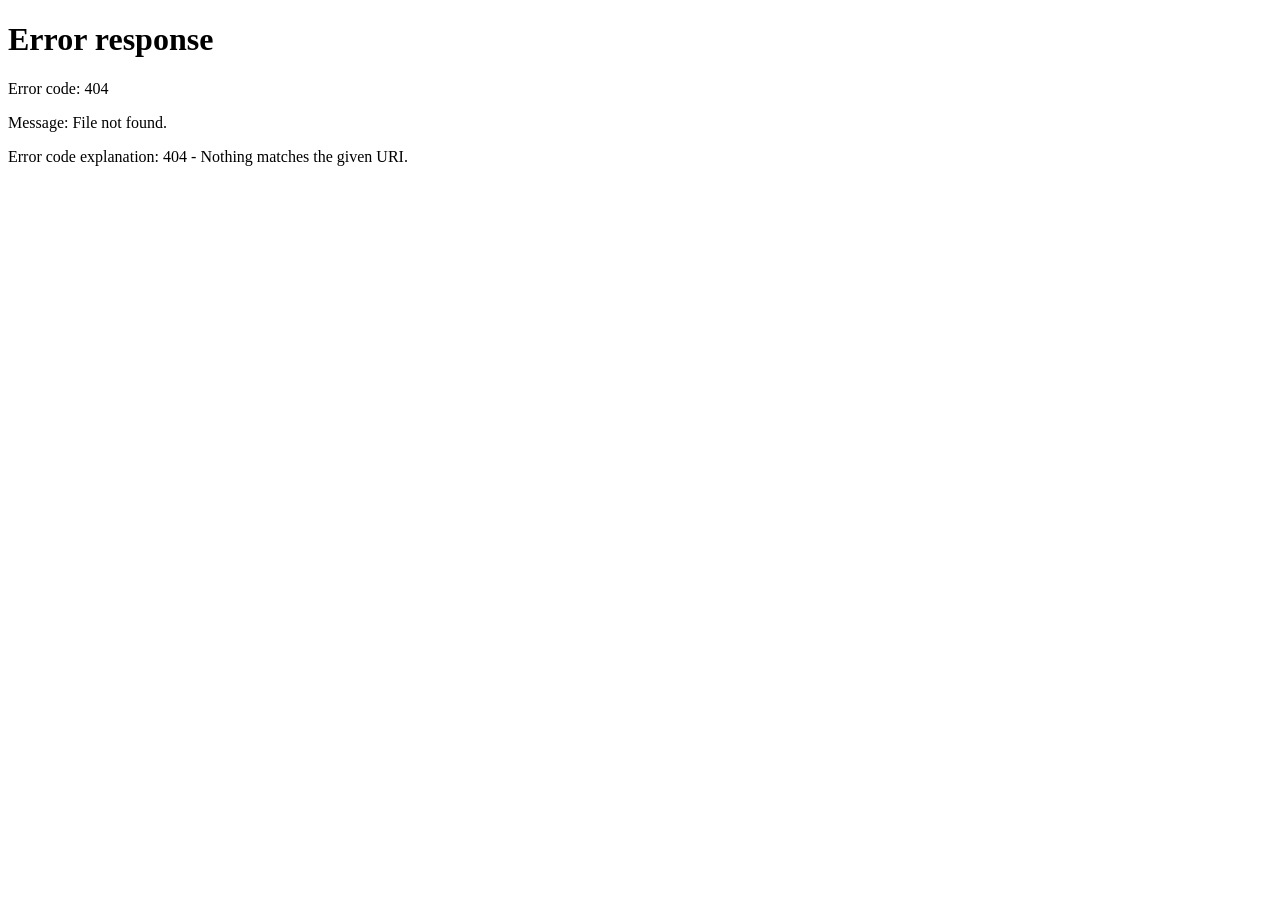
==== templates/admin.html @ 032fe6e6 "Закинул проект" ====
<!DOCTYPE html>
<html lang="en">
<head>
    <meta charset="UTF-8">
    <meta name="viewport" content="width=device-width, initial-scale=1.0">
    <title>LikeGod.net | Admin Dashboard</title>
    <style>
        :root {
            --bg: #0f0f11;
            --card: #16161a;
            --accent: #ef4444;
            --accent-green: #22c55e;
            --text: #ffffff;
            --text-muted: #94a3b8;
        }
        body {
            font-family: 'Segoe UI', system-ui, sans-serif;
            background: var(--bg);
            color: var(--text);
            margin: 0;
            padding: 0;
        }
        header {
            background: var(--card);
            padding: 15px 40px;
            display: flex;
            justify-content: space-between;
            align-items: center;
            border-bottom: 1px solid #2d2d34;
        }
        .logo {
            font-size: 20px;
            font-weight: bold;
            color: var(--accent);
            text-decoration: none;
        }
        .container {
            max-width: 1200px;
            margin: 30px auto;
            padding: 0 20px;
        }
        .grid {
            display: grid;
            grid-template-columns: 1fr 1fr;
            gap: 30px;
        }
        .card {
            background: var(--card);
            border-radius: 10px;
            padding: 25px;
            border: 1px solid #2d2d34;
            margin-bottom: 30px;
        }
        h2 {
            margin-top: 0;
            color: var(--text);
            font-size: 18px;
            border-bottom: 1px solid #2d2d34;
            padding-bottom: 10px;
            margin-bottom: 20px;
        }
        .btn {
            background: var(--accent);
            color: white;
            border: none;
            padding: 10px 18px;
            font-weight: bold;
            border-radius: 6px;
            cursor: pointer;
            transition: 0.2s;
            text-decoration: none;
            display: inline-block;
        }
        .btn-green {
            background: var(--accent-green);
        }
        .btn:hover {
            opacity: 0.9;
        }
        .form-group {
            margin-bottom: 15px;
        }
        .form-group label {
            display: block;
            margin-bottom: 5px;
            font-size: 14px;
            color: var(--text-muted);
        }
        input, select, textarea {
            width: 100%;
            box-sizing: border-box;
            background: #0f0f11;
            border: 1px solid #2d2d34;
            padding: 10px;
            border-radius: 6px;
            color: white;
            font-size: 14px;
        }
        .news-item {
            background: #0f0f11;
            padding: 12px;
            border-radius: 6px;
            margin-bottom: 10px;
            display: flex;
            justify-content: space-between;
            align-items: center;
            border: 1px solid #2d2d34;
        }
    </style>
</head>
<body>

    <header>
        <a href="/main" class="logo">LIKEGOD ADMIN</a>
        <a href="/main" style="color: var(--text); text-decoration: none; font-weight: 500;">← Back to Main</a>
    </header>

    <div class="container">
        <div class="card">
            <h2>User Management & Balance Adjustments</h2>
            <div class="grid">
                <div class="form-group">
                    <label>Target SteamID or Username</label>
                    <input type="text" id="admin-user-id" placeholder="e.g. user_1234 or SteamID">
                </div>
                <div class="form-group">
                    <label>Action Amount ($ / Elo)</label>
                    <input type="number" id="admin-amount" step="0.5" value="10.0">
                </div>
            </div>
            <div style="display: flex; gap: 15px;">
                <button class="btn btn-green" onclick="adjustBalance()">Add Balance</button>
                <button class="btn" onclick="adjustElo()">Set ELO Rating</button>
            </div>
        </div>

        <div class="grid">
            <div class="card">
                <h2>Create News Announcement</h2>
                <div class="form-group">
                    <label>Title</label>
                    <input type="text" id="news-title" required placeholder="New Tournament Starts!">
                </div>
                <div class="form-group">
                    <label>Banner Image URL</label>
                    <input type="text" id="news-image-url" required placeholder="https://example.com/image.jpg">
                </div>
                <div class="form-group">
                    <label>Button Text (Optional - strictly ONE word, max 10 chars)</label>
                    <input type="text" id="news-btn-text" placeholder="e.g. Join" maxlength="10">
                </div>
                <div class="form-group">
                    <label>Button Action Link URL (Optional)</label>
                    <input type="text" id="news-btn-url" placeholder="https://likeagod.net/premium">
                </div>
                <button onclick="submitNews()" class="btn btn-green" style="width: 100%;">Post Announcement</button>
            </div>

            <div>
                <div class="card">
                    <h2>Manage Active Tariffs</h2>
                    <div class="form-group">
                        <label>Duration Option</label>
                        <select id="tariff-duration">
                            <option value="1">1 Month Tier</option>
                            <option value="3">3 Months Tier</option>
                            <option value="12">12 Months Tier</option>
                        </select>
                    </div>
                    <div class="form-group">
                        <label>Price Set ($)</label>
                        <input type="number" id="tariff-price" step="0.01" placeholder="4.99">
                    </div>
                    <div class="form-group">
                        <label>Promo Discount Tag Label (Optional)</label>
                        <input type="text" id="tariff-discount" placeholder="e.g. -20% Off">
                    </div>
                    <button class="btn btn-green" style="width: 100%;" onclick="updateTariff()">Create/Update Tariff Tier</button>
                </div>

                <div class="card">
                    <h2>Platform Commission Settings</h2>
                    <div class="form-group">
                        <label>Commission Rate (%)</label>
                        <input type="number" id="admin-commission" min="0" max="100" step="0.5" placeholder="10.0">
                    </div>
                    <button class="btn btn-green" style="width: 100%;" onclick="updateCommission()">Update Commission</button>
                </div>
            </div>
        </div>

        <div class="card">
            <h2>Active Announcements</h2>
            <div id="admin-news-list">Loading news...</div>
        </div>
    </div>

    <script>
        function checkAdmin() {
            fetch('/user/me')
                .then(res => {
                    if (!res.ok) throw new Error();
                    return res.json();
                })
                .then(user => {
                    if (user.role !== 'admin') {
                        alert("Unauthorized admin access verified!");
                        window.location.href = '/main';
                    }
                })
                .catch(() => {
                    alert("Unauthorized admin access verified!");
                    window.location.href = '/main';
                });
        }
        checkAdmin();

        function adjustBalance() {
            const user_id = document.getElementById('admin-user-id').value;
            const amount = document.getElementById('admin-amount').value;
            fetch('/api/v1/admin/adjust-balance', {
                method: 'POST',
                headers: { 'Content-Type': 'application/json' },
                body: JSON.stringify({ target: user_id, amount: parseFloat(amount) })
            })
            .then(res => {
                if (!res.ok) return res.json().then(err => { throw new Error(err.detail) });
                return res.json();
            })
            .then(data => alert(data.message))
            .catch(err => alert("Error: " + err.message));
        }

        function adjustElo() {
            const user_id = document.getElementById('admin-user-id').value;
            const amount = document.getElementById('admin-amount').value;
            fetch('/api/v1/admin/adjust-elo', {
                method: 'POST',
                headers: { 'Content-Type': 'application/json' },
                body: JSON.stringify({ target: user_id, amount: parseInt(amount) })
            })
            .then(res => {
                if (!res.ok) return res.json().then(err => { throw new Error(err.detail) });
                return res.json();
            })
            .then(data => alert(data.message))
            .catch(err => alert("Error: " + err.message));
        }

        function submitNews() {
            const title = document.getElementById('news-title').value;
            const imageUrl = document.getElementById('news-image-url').value;
            const btnText = document.getElementById('news-btn-text').value;
            const btnUrl = document.getElementById('news-btn-url').value;

            if (!title || !imageUrl) {
                alert("Please fill in Title and Image URL!");
                return;
            }

            if (btnText) {
                if (btnText.trim().split(/\s+/).length > 1) {
                    alert("Button text must be strictly ONE word!");
                    return;
                }
            }

            fetch('/news/create', {
                method: 'POST',
                headers: { 'Content-Type': 'application/json' },
                body: JSON.stringify({
                    title: title,
                    image_path: imageUrl,
                    btn_text: btnText || null,
                    btn_url: btnUrl || null
                })
            })
            .then(res => {
                if (!res.ok) return res.json().then(err => { throw new Error(err.detail) });
                return res.json();
            })
            .then(data => {
                alert("Announcement created successfully!");
                document.getElementById('news-title').value = '';
                document.getElementById('news-image-url').value = '';
                document.getElementById('news-btn-text').value = '';
                document.getElementById('news-btn-url').value = '';
                loadAdminNews();
            })
            .catch(err => alert("Error: " + err.message));
        }

        function updateTariff() {
            const duration = document.getElementById('tariff-duration').value;
            const price = document.getElementById('tariff-price').value;
            const discount = document.getElementById('tariff-discount').value;

            fetch('/api/v1/admin/tariffs', {
                method: 'POST',
                headers: { 'Content-Type': 'application/json' },
                body: JSON.stringify({
                    duration_months: parseInt(duration),
                    price: parseFloat(price),
                    discount_text: discount || null
                })
            })
            .then(res => {
                if (!res.ok) return res.json().then(err => { throw new Error(err.detail) });
                return res.json();
            })
            .then(data => alert("Tariff tier successfully updated inside database!"))
            .catch(err => alert("Error: " + err.message));
        }

        /* Новая функция обновления комиссии */
        function updateCommission() {
            const val = document.getElementById('admin-commission').value;
            if (!val) return;

            fetch('/api/v1/admin/commission', {
                method: 'POST',
                headers: { 'Content-Type': 'application/json' },
                body: JSON.stringify({ commission_percent: parseFloat(val) })
            })
            .then(res => {
                if (!res.ok) return res.json().then(err => { throw new Error(err.detail) });
                return res.json();
            })
            .then(data => alert("Platform commission updated to " + data.commission_percent + "%!"))
            .catch(err => alert("Error: " + err.message));
        }

        function loadAdminNews() {
            fetch('/news')
                .then(res => res.json())
                .then(news => {
                    const cont = document.getElementById('admin-news-list');
                    cont.innerHTML = '';
                    if (news.length === 0) {
                        cont.innerHTML = '<p style="color: var(--text-muted)">No active announcements.</p>';
                        return;
                    }
                    news.forEach(n => {
                        cont.innerHTML += `
                            <div class="news-item">
                                <div><strong>${n.title}</strong> (${n.image_path})</div>
                                <button class="btn" style="padding: 5px 10px; font-size:12px;" onclick="deleteNews(${n.id})">Delete</button>
                            </div>
                        `;
                    });
                });
        }
        loadAdminNews();

        function deleteNews(id) {
            fetch(`/news/${id}`, { method: 'DELETE' })
                .then(res => res.json())
                .then(() => loadAdminNews());
        }
    </script>
</body>
</html>
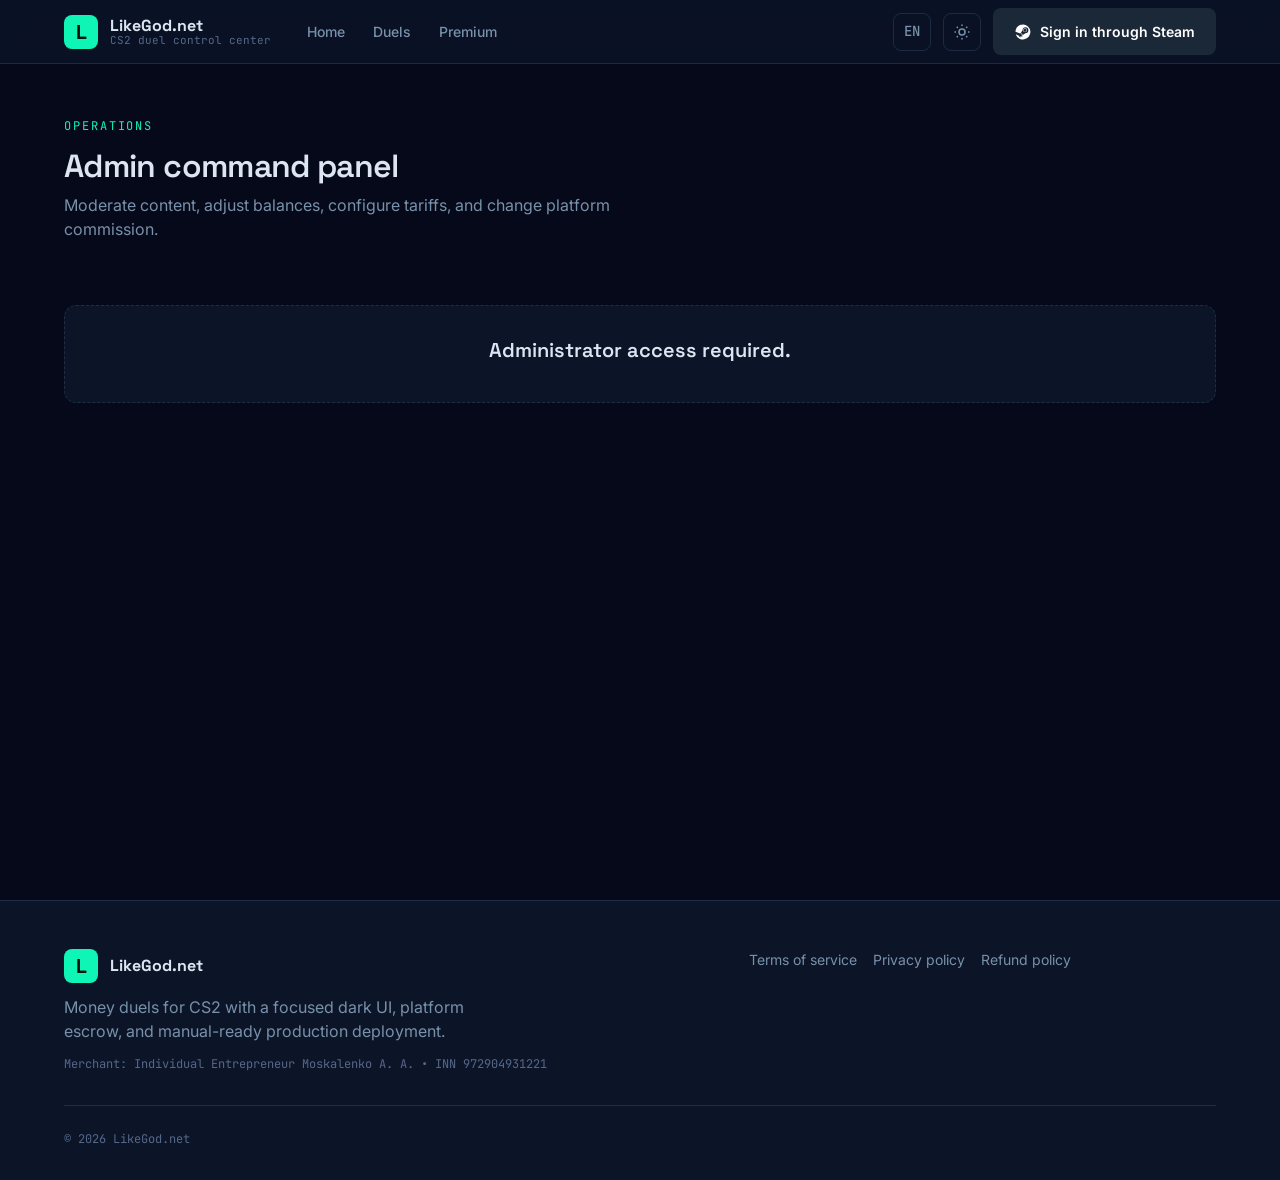
==== commit 1b8c6354: "Rewrite frontend with Void Arena design system Co-authored-by: Copilot <223556219+Copilot@users.nore" ====
--- a/templates/admin.html
+++ b/templates/admin.html
@@ -1,362 +1,137 @@
 <!DOCTYPE html>
 <html lang="en">
 <head>
-    <meta charset="UTF-8">
-    <meta name="viewport" content="width=device-width, initial-scale=1.0">
-    <title>LikeGod.net | Admin Dashboard</title>
-    <style>
-        :root {
-            --bg: #0f0f11;
-            --card: #16161a;
-            --accent: #ef4444;
-            --accent-green: #22c55e;
-            --text: #ffffff;
-            --text-muted: #94a3b8;
-        }
-        body {
-            font-family: 'Segoe UI', system-ui, sans-serif;
-            background: var(--bg);
-            color: var(--text);
-            margin: 0;
-            padding: 0;
-        }
-        header {
-            background: var(--card);
-            padding: 15px 40px;
-            display: flex;
-            justify-content: space-between;
-            align-items: center;
-            border-bottom: 1px solid #2d2d34;
-        }
-        .logo {
-            font-size: 20px;
-            font-weight: bold;
-            color: var(--accent);
-            text-decoration: none;
-        }
-        .container {
-            max-width: 1200px;
-            margin: 30px auto;
-            padding: 0 20px;
-        }
-        .grid {
-            display: grid;
-            grid-template-columns: 1fr 1fr;
-            gap: 30px;
-        }
-        .card {
-            background: var(--card);
-            border-radius: 10px;
-            padding: 25px;
-            border: 1px solid #2d2d34;
-            margin-bottom: 30px;
-        }
-        h2 {
-            margin-top: 0;
-            color: var(--text);
-            font-size: 18px;
-            border-bottom: 1px solid #2d2d34;
-            padding-bottom: 10px;
-            margin-bottom: 20px;
-        }
-        .btn {
-            background: var(--accent);
-            color: white;
-            border: none;
-            padding: 10px 18px;
-            font-weight: bold;
-            border-radius: 6px;
-            cursor: pointer;
-            transition: 0.2s;
-            text-decoration: none;
-            display: inline-block;
-        }
-        .btn-green {
-            background: var(--accent-green);
-        }
-        .btn:hover {
-            opacity: 0.9;
-        }
-        .form-group {
-            margin-bottom: 15px;
-        }
-        .form-group label {
-            display: block;
-            margin-bottom: 5px;
-            font-size: 14px;
-            color: var(--text-muted);
-        }
-        input, select, textarea {
-            width: 100%;
-            box-sizing: border-box;
-            background: #0f0f11;
-            border: 1px solid #2d2d34;
-            padding: 10px;
-            border-radius: 6px;
-            color: white;
-            font-size: 14px;
-        }
-        .news-item {
-            background: #0f0f11;
-            padding: 12px;
-            border-radius: 6px;
-            margin-bottom: 10px;
-            display: flex;
-            justify-content: space-between;
-            align-items: center;
-            border: 1px solid #2d2d34;
-        }
-    </style>
+  <meta charset="UTF-8">
+  <meta name="viewport" content="width=device-width, initial-scale=1.0">
+  <title data-i18n="admin.meta.title">LikeGod.net | Admin</title>
+  <link rel="preconnect" href="https://fonts.googleapis.com">
+  <link rel="preconnect" href="https://fonts.gstatic.com" crossorigin>
+  <link href="https://fonts.googleapis.com/css2?family=Space+Grotesk:wght@400;500;600;700&family=Inter:wght@400;500;600&family=JetBrains+Mono:wght@400;500&display=swap" rel="stylesheet">
+  <link rel="stylesheet" href="/static/css/style.css">
 </head>
-<body>
+<body data-page="admin">
+  <canvas id="fx-canvas" aria-hidden="true"></canvas>
+  <div id="header-root"></div>
 
-    <header>
-        <a href="/main" class="logo">LIKEGOD ADMIN</a>
-        <a href="/main" style="color: var(--text); text-decoration: none; font-weight: 500;">← Back to Main</a>
-    </header>
+  <main class="page-shell" id="page-content">
+    <section class="section-sm">
+      <div class="container stack">
+        <div class="section-head">
+          <span class="eyebrow" data-i18n="admin.hero.eyebrow">Operations</span>
+          <h1 data-i18n="admin.hero.title">Admin command panel</h1>
+          <p data-i18n="admin.hero.subtitle">Moderate content, adjust balances, configure tariffs.</p>
+        </div>
 
-    <div class="container">
-        <div class="card">
-            <h2>User Management & Balance Adjustments</h2>
-            <div class="grid">
+        <div id="admin-guard" class="hidden"></div>
+
+        <div id="admin-content" class="grid-2">
+          <!-- User adjustments -->
+          <div class="card-lg">
+            <span class="eyebrow" data-i18n="admin.users.title">User adjustments</span>
+            <p style="margin-bottom:16px" data-i18n="admin.users.subtitle">Target a username or SteamID.</p>
+            <div class="stack-sm">
+              <div class="form-group">
+                <label class="form-label" data-i18n="admin.users.target">Target player</label>
+                <input class="form-input" id="adm-target" data-i18n-placeholder="admin.users.targetPlaceholder">
+              </div>
+              <div class="form-group">
+                <label class="form-label" data-i18n="admin.users.amount">Amount</label>
+                <input class="form-input" id="adm-amount" type="number" step="0.01" placeholder="0">
+              </div>
+              <div class="form-actions">
+                <button class="btn" id="adm-balance" data-i18n="admin.users.addBalance">Add balance</button>
+                <button class="btn-secondary" id="adm-elo" data-i18n="admin.users.setElo">Set ELO</button>
+              </div>
+            </div>
+          </div>
+
+          <!-- Announcement composer -->
+          <div class="card-lg">
+            <span class="eyebrow" data-i18n="admin.news.title">Announcement composer</span>
+            <p style="margin-bottom:16px" data-i18n="admin.news.subtitle">Create platform news cards.</p>
+            <div class="stack-sm">
+              <div class="form-group">
+                <label class="form-label" data-i18n="admin.news.form.title">Title</label>
+                <input class="form-input" id="adm-news-title">
+              </div>
+              <div class="form-group">
+                <label class="form-label" data-i18n="admin.news.form.image">Banner image URL</label>
+                <input class="form-input" id="adm-news-image">
+              </div>
+              <div class="form-row">
                 <div class="form-group">
-                    <label>Target SteamID or Username</label>
-                    <input type="text" id="admin-user-id" placeholder="e.g. user_1234 or SteamID">
+                  <label class="form-label" data-i18n="admin.news.form.buttonText">Button text</label>
+                  <input class="form-input" id="adm-news-btntext">
                 </div>
                 <div class="form-group">
-                    <label>Action Amount ($ / Elo)</label>
-                    <input type="number" id="admin-amount" step="0.5" value="10.0">
+                  <label class="form-label" data-i18n="admin.news.form.buttonUrl">Button URL</label>
+                  <input class="form-input" id="adm-news-btnurl">
                 </div>
+              </div>
+              <div class="form-actions">
+                <button class="btn" id="adm-news-submit" data-i18n="admin.news.form.submit">Publish announcement</button>
+              </div>
             </div>
-            <div style="display: flex; gap: 15px;">
-                <button class="btn btn-green" onclick="adjustBalance()">Add Balance</button>
-                <button class="btn" onclick="adjustElo()">Set ELO Rating</button>
-            </div>
-        </div>
+            <h3 style="margin:24px 0 12px" data-i18n="admin.news.listTitle">Active announcements</h3>
+            <div class="stack-sm" id="adm-news-list"></div>
+          </div>
 
-        <div class="grid">
-            <div class="card">
-                <h2>Create News Announcement</h2>
+          <!-- Premium tariffs -->
+          <div class="card-lg">
+            <span class="eyebrow" data-i18n="admin.tariffs.title">Premium tariffs</span>
+            <p style="margin-bottom:16px" data-i18n="admin.tariffs.subtitle">Maintain the premium storefront.</p>
+            <div class="stack-sm">
+              <div class="form-row">
                 <div class="form-group">
-                    <label>Title</label>
-                    <input type="text" id="news-title" required placeholder="New Tournament Starts!">
+                  <label class="form-label" data-i18n="admin.tariffs.duration">Duration (months)</label>
+                  <input class="form-input" id="adm-tariff-duration" type="number" min="1" placeholder="1">
                 </div>
                 <div class="form-group">
-                    <label>Banner Image URL</label>
-                    <input type="text" id="news-image-url" required placeholder="https://example.com/image.jpg">
+                  <label class="form-label" data-i18n="admin.tariffs.price">Price</label>
+                  <input class="form-input" id="adm-tariff-price" type="number" step="0.01" placeholder="0">
                 </div>
-                <div class="form-group">
-                    <label>Button Text (Optional - strictly ONE word, max 10 chars)</label>
-                    <input type="text" id="news-btn-text" placeholder="e.g. Join" maxlength="10">
-                </div>
-                <div class="form-group">
-                    <label>Button Action Link URL (Optional)</label>
-                    <input type="text" id="news-btn-url" placeholder="https://likeagod.net/premium">
-                </div>
-                <button onclick="submitNews()" class="btn btn-green" style="width: 100%;">Post Announcement</button>
+              </div>
+              <div class="form-group">
+                <label class="form-label" data-i18n="admin.tariffs.discount">Discount label</label>
+                <input class="form-input" id="adm-tariff-discount">
+              </div>
+              <div class="form-actions">
+                <button class="btn" id="adm-tariff-submit" data-i18n="admin.tariffs.submit">Save tariff</button>
+              </div>
             </div>
+          </div>
 
-            <div>
-                <div class="card">
-                    <h2>Manage Active Tariffs</h2>
-                    <div class="form-group">
-                        <label>Duration Option</label>
-                        <select id="tariff-duration">
-                            <option value="1">1 Month Tier</option>
-                            <option value="3">3 Months Tier</option>
-                            <option value="12">12 Months Tier</option>
-                        </select>
-                    </div>
-                    <div class="form-group">
-                        <label>Price Set ($)</label>
-                        <input type="number" id="tariff-price" step="0.01" placeholder="4.99">
-                    </div>
-                    <div class="form-group">
-                        <label>Promo Discount Tag Label (Optional)</label>
-                        <input type="text" id="tariff-discount" placeholder="e.g. -20% Off">
-                    </div>
-                    <button class="btn btn-green" style="width: 100%;" onclick="updateTariff()">Create/Update Tariff Tier</button>
-                </div>
+          <!-- Commission -->
+          <div class="card-lg">
+            <span class="eyebrow" data-i18n="admin.commission.title">Platform commission</span>
+            <p style="margin-bottom:16px" data-i18n="admin.commission.subtitle">Used for duel settlement.</p>
+            <div class="stack-sm">
+              <div class="form-group">
+                <label class="form-label" data-i18n="admin.commission.label">Commission percent</label>
+                <input class="form-input" id="adm-commission" type="number" min="0" max="100" step="0.1" placeholder="10">
+              </div>
+              <div class="form-actions">
+                <button class="btn" id="adm-commission-submit" data-i18n="admin.commission.submit">Save commission</button>
+              </div>
+            </div>
+          </div>
+        </div>
+      </div>
+    </section>
+  </main>
 
-                <div class="card">
-                    <h2>Platform Commission Settings</h2>
-                    <div class="form-group">
-                        <label>Commission Rate (%)</label>
-                        <input type="number" id="admin-commission" min="0" max="100" step="0.5" placeholder="10.0">
-                    </div>
-                    <button class="btn btn-green" style="width: 100%;" onclick="updateCommission()">Update Commission</button>
-                </div>
-            </div>
-        </div>
+  <div id="footer-root"></div>
+  <div id="toast-container" class="toast-container" aria-live="polite"></div>
+  <div id="modal-backdrop" class="modal-backdrop hidden" role="dialog" aria-modal="true">
+    <div id="modal-content" class="modal"></div>
+  </div>
 
-        <div class="card">
-            <h2>Active Announcements</h2>
-            <div id="admin-news-list">Loading news...</div>
-        </div>
-    </div>
-
-    <script>
-        function checkAdmin() {
-            fetch('/user/me')
-                .then(res => {
-                    if (!res.ok) throw new Error();
-                    return res.json();
-                })
-                .then(user => {
-                    if (user.role !== 'admin') {
-                        alert("Unauthorized admin access verified!");
-                        window.location.href = '/main';
-                    }
-                })
-                .catch(() => {
-                    alert("Unauthorized admin access verified!");
-                    window.location.href = '/main';
-                });
-        }
-        checkAdmin();
-
-        function adjustBalance() {
-            const user_id = document.getElementById('admin-user-id').value;
-            const amount = document.getElementById('admin-amount').value;
-            fetch('/api/v1/admin/adjust-balance', {
-                method: 'POST',
-                headers: { 'Content-Type': 'application/json' },
-                body: JSON.stringify({ target: user_id, amount: parseFloat(amount) })
-            })
-            .then(res => {
-                if (!res.ok) return res.json().then(err => { throw new Error(err.detail) });
-                return res.json();
-            })
-            .then(data => alert(data.message))
-            .catch(err => alert("Error: " + err.message));
-        }
-
-        function adjustElo() {
-            const user_id = document.getElementById('admin-user-id').value;
-            const amount = document.getElementById('admin-amount').value;
-            fetch('/api/v1/admin/adjust-elo', {
-                method: 'POST',
-                headers: { 'Content-Type': 'application/json' },
-                body: JSON.stringify({ target: user_id, amount: parseInt(amount) })
-            })
-            .then(res => {
-                if (!res.ok) return res.json().then(err => { throw new Error(err.detail) });
-                return res.json();
-            })
-            .then(data => alert(data.message))
-            .catch(err => alert("Error: " + err.message));
-        }
-
-        function submitNews() {
-            const title = document.getElementById('news-title').value;
-            const imageUrl = document.getElementById('news-image-url').value;
-            const btnText = document.getElementById('news-btn-text').value;
-            const btnUrl = document.getElementById('news-btn-url').value;
-
-            if (!title || !imageUrl) {
-                alert("Please fill in Title and Image URL!");
-                return;
-            }
-
-            if (btnText) {
-                if (btnText.trim().split(/\s+/).length > 1) {
-                    alert("Button text must be strictly ONE word!");
-                    return;
-                }
-            }
-
-            fetch('/news/create', {
-                method: 'POST',
-                headers: { 'Content-Type': 'application/json' },
-                body: JSON.stringify({
-                    title: title,
-                    image_path: imageUrl,
-                    btn_text: btnText || null,
-                    btn_url: btnUrl || null
-                })
-            })
-            .then(res => {
-                if (!res.ok) return res.json().then(err => { throw new Error(err.detail) });
-                return res.json();
-            })
-            .then(data => {
-                alert("Announcement created successfully!");
-                document.getElementById('news-title').value = '';
-                document.getElementById('news-image-url').value = '';
-                document.getElementById('news-btn-text').value = '';
-                document.getElementById('news-btn-url').value = '';
-                loadAdminNews();
-            })
-            .catch(err => alert("Error: " + err.message));
-        }
-
-        function updateTariff() {
-            const duration = document.getElementById('tariff-duration').value;
-            const price = document.getElementById('tariff-price').value;
-            const discount = document.getElementById('tariff-discount').value;
-
-            fetch('/api/v1/admin/tariffs', {
-                method: 'POST',
-                headers: { 'Content-Type': 'application/json' },
-                body: JSON.stringify({
-                    duration_months: parseInt(duration),
-                    price: parseFloat(price),
-                    discount_text: discount || null
-                })
-            })
-            .then(res => {
-                if (!res.ok) return res.json().then(err => { throw new Error(err.detail) });
-                return res.json();
-            })
-            .then(data => alert("Tariff tier successfully updated inside database!"))
-            .catch(err => alert("Error: " + err.message));
-        }
-
-        /* Новая функция обновления комиссии */
-        function updateCommission() {
-            const val = document.getElementById('admin-commission').value;
-            if (!val) return;
-
-            fetch('/api/v1/admin/commission', {
-                method: 'POST',
-                headers: { 'Content-Type': 'application/json' },
-                body: JSON.stringify({ commission_percent: parseFloat(val) })
-            })
-            .then(res => {
-                if (!res.ok) return res.json().then(err => { throw new Error(err.detail) });
-                return res.json();
-            })
-            .then(data => alert("Platform commission updated to " + data.commission_percent + "%!"))
-            .catch(err => alert("Error: " + err.message));
-        }
-
-        function loadAdminNews() {
-            fetch('/news')
-                .then(res => res.json())
-                .then(news => {
-                    const cont = document.getElementById('admin-news-list');
-                    cont.innerHTML = '';
-                    if (news.length === 0) {
-                        cont.innerHTML = '<p style="color: var(--text-muted)">No active announcements.</p>';
-                        return;
-                    }
-                    news.forEach(n => {
-                        cont.innerHTML += `
-                            <div class="news-item">
-                                <div><strong>${n.title}</strong> (${n.image_path})</div>
-                                <button class="btn" style="padding: 5px 10px; font-size:12px;" onclick="deleteNews(${n.id})">Delete</button>
-                            </div>
-                        `;
-                    });
-                });
-        }
-        loadAdminNews();
-
-        function deleteNews(id) {
-            fetch(`/news/${id}`, { method: 'DELETE' })
-                .then(res => res.json())
-                .then(() => loadAdminNews());
-        }
-    </script>
+  <script src="/static/js/i18n.js"></script>
+  <script src="/static/js/theme.js"></script>
+  <script src="/static/js/effects.js"></script>
+  <script src="/static/js/payments.js"></script>
+  <script src="/static/js/slider.js"></script>
+  <script src="/static/js/app.js"></script>
+  <script>App.start('admin');</script>
 </body>
-</html>+</html>
--- a/static/css/style.css
+++ b/static/css/style.css
@@ -0,0 +1,1034 @@
+/* ============================================================================
+   VOID ARENA — LikeGod.net design system
+   ----------------------------------------------------------------------------
+   COLOR PHILOSOPHY
+   60%  Deep navy base   #06091a / #0c1428 / #121d38
+        Chosen over flat #000 / generic #111 because the blue-ink undertone
+        creates depth and reads as a "digital arena", not just a dark website.
+   30%  Cool slate text  #dde6f0 / #7891aa / #3d5272
+        Blue-shifted grays harmonize with the navy base and feel technical
+        rather than warm-generic.
+   10%  Accent colors, used SPARINGLY (text, 1px borders, button fills only):
+        --accent #0ef5b5  Electric teal-mint for interactive CTAs / focus /
+                          active states. Most platforms lean orange/purple;
+                          teal reads as "tech + money + trust" and echoes CS2's
+                          own cyan UI tones — instantly distinctive.
+        --gold   #d4922a  Warm amber for ALL monetary values / prize pools /
+                          premium status. Users learn: gold == real money.
+        No neon glow, no blur. Depth comes from neutral rgba shadows only.
+
+   TYPOGRAPHY
+        Space Grotesk — headings (geometric, technical, premium)
+        Inter         — body (UI readability gold standard)
+        JetBrains Mono— numbers / stats / IDs ("real data" feel)
+        Scale 12/14/16/20/24/32/48. Line-height 1.5 body, 1.2 headings.
+        Letter-spacing -0.02em for headings >= 24px.
+   ============================================================================ */
+
+@import url('https://fonts.googleapis.com/css2?family=Space+Grotesk:wght@400;500;600;700&family=Inter:wght@400;500;600&family=JetBrains+Mono:wght@400;500&display=swap');
+
+/* ---------- Reset ---------- */
+*,
+*::before,
+*::after {
+  box-sizing: border-box;
+  margin: 0;
+  padding: 0;
+}
+
+html {
+  -webkit-text-size-adjust: 100%;
+  scroll-behavior: smooth;
+}
+
+img,
+svg {
+  display: block;
+  max-width: 100%;
+}
+
+button,
+input,
+select,
+textarea {
+  font: inherit;
+  color: inherit;
+}
+
+a {
+  color: inherit;
+  text-decoration: none;
+}
+
+ul {
+  list-style: none;
+}
+
+/* ---------- Custom properties ---------- */
+:root {
+  /* base */
+  --bg: #06091a;
+  --surface: #0c1428;
+  --surface-2: #121d38;
+  --surface-3: #17224180;
+
+  /* text */
+  --text: #dde6f0;
+  --text-dim: #7891aa;
+  --text-faint: #55688a;
+  --border: rgba(61, 82, 114, 0.4);
+  --border-strong: rgba(61, 82, 114, 0.75);
+
+  /* accents */
+  --accent: #0ef5b5;
+  --accent-ink: #04120d;
+  --accent-soft: rgba(14, 245, 181, 0.12);
+  --gold: #d4922a;
+  --gold-soft: rgba(212, 146, 42, 0.12);
+  --danger: #f2557a;
+  --danger-soft: rgba(242, 85, 122, 0.12);
+
+  /* status */
+  --st-waiting: #7891aa;
+  --st-ready: #0ef5b5;
+  --st-playing: #4fa3ff;
+  --st-processing: #d4922a;
+  --st-disputed: #f2557a;
+  --st-completed: #6ad39a;
+
+  /* typography */
+  --font-head: 'Space Grotesk', system-ui, sans-serif;
+  --font-body: 'Inter', system-ui, sans-serif;
+  --font-mono: 'JetBrains Mono', ui-monospace, monospace;
+
+  --fs-xs: 12px;
+  --fs-sm: 14px;
+  --fs-md: 16px;
+  --fs-lg: 20px;
+  --fs-xl: 24px;
+  --fs-2xl: 32px;
+  --fs-3xl: 48px;
+
+  /* spacing (8px grid) */
+  --sp-1: 4px;
+  --sp-2: 8px;
+  --sp-3: 12px;
+  --sp-4: 16px;
+  --sp-5: 20px;
+  --sp-6: 24px;
+  --sp-8: 32px;
+  --sp-12: 48px;
+  --sp-16: 64px;
+
+  /* radius */
+  --r-xs: 4px;
+  --r-sm: 8px;
+  --r-md: 12px;
+  --r-pill: 20px;
+
+  /* elevation (neutral only) */
+  --shadow-1: 0 1px 2px rgba(2, 5, 15, 0.5);
+  --shadow-2: 0 8px 24px rgba(2, 5, 15, 0.45);
+  --shadow-3: 0 20px 60px rgba(2, 5, 15, 0.55);
+
+  /* motion */
+  --t-fast: 0.15s ease;
+  --t-modal: 0.2s ease-in-out;
+
+  --header-h: 64px;
+  --maxw: 1200px;
+}
+
+/* ---------- Light theme ---------- */
+[data-theme='light'] {
+  --bg: #eef2f8;
+  --surface: #ffffff;
+  --surface-2: #f4f7fc;
+  --surface-3: #e6ecf5;
+  --text: #101a2e;
+  --text-dim: #4a5d78;
+  --text-faint: #7488a3;
+  --border: rgba(120, 145, 170, 0.32);
+  --border-strong: rgba(90, 115, 145, 0.55);
+  --accent: #049e77;
+  --accent-ink: #ffffff;
+  --accent-soft: rgba(4, 158, 119, 0.12);
+  --gold: #b5771a;
+  --gold-soft: rgba(181, 119, 26, 0.12);
+  --shadow-1: 0 1px 2px rgba(40, 60, 90, 0.12);
+  --shadow-2: 0 8px 24px rgba(40, 60, 90, 0.12);
+  --shadow-3: 0 20px 60px rgba(40, 60, 90, 0.16);
+}
+
+/* ---------- Base ---------- */
+body {
+  font-family: var(--font-body);
+  font-size: var(--fs-md);
+  line-height: 1.5;
+  color: var(--text);
+  background: var(--bg);
+  min-height: 100vh;
+  -webkit-font-smoothing: antialiased;
+  overflow-x: hidden;
+}
+
+h1, h2, h3, h4, h5 {
+  font-family: var(--font-head);
+  font-weight: 600;
+  line-height: 1.2;
+  color: var(--text);
+}
+
+h1 { font-size: var(--fs-2xl); letter-spacing: -0.02em; }
+h2 { font-size: var(--fs-xl); letter-spacing: -0.02em; }
+h3 { font-size: var(--fs-lg); }
+
+p { color: var(--text-dim); }
+
+::selection {
+  background: var(--accent-soft);
+  color: var(--text);
+}
+
+:focus-visible {
+  outline: 2px solid var(--accent);
+  outline-offset: 2px;
+  border-radius: var(--r-xs);
+}
+
+.mono { font-family: var(--font-mono); }
+.gold { color: var(--gold); }
+.accent { color: var(--accent); }
+.hidden { display: none !important; }
+
+/* fx canvas */
+#fx-canvas {
+  position: fixed;
+  inset: 0;
+  width: 100%;
+  height: 100%;
+  z-index: 0;
+  pointer-events: none;
+}
+
+/* ---------- Layout ---------- */
+.container {
+  width: 100%;
+  max-width: var(--maxw);
+  margin: 0 auto;
+  padding: 0 var(--sp-6);
+}
+
+.page-shell {
+  position: relative;
+  z-index: 1;
+  min-height: calc(100vh - var(--header-h));
+  padding-top: var(--header-h);
+}
+
+.section {
+  padding: var(--sp-16) 0;
+}
+
+.section-sm { padding: var(--sp-12) 0; }
+
+.eyebrow {
+  display: inline-block;
+  font-family: var(--font-mono);
+  font-size: var(--fs-xs);
+  letter-spacing: 0.16em;
+  text-transform: uppercase;
+  color: var(--accent);
+  margin-bottom: var(--sp-3);
+}
+
+.section-head {
+  margin-bottom: var(--sp-8);
+}
+
+.section-head p {
+  margin-top: var(--sp-2);
+  max-width: 620px;
+}
+
+/* ---------- Header ---------- */
+.site-header {
+  position: fixed;
+  top: 0;
+  left: 0;
+  right: 0;
+  height: var(--header-h);
+  z-index: 100;
+  display: flex;
+  align-items: center;
+  background: color-mix(in srgb, var(--surface) 82%, transparent);
+  backdrop-filter: blur(14px);
+  -webkit-backdrop-filter: blur(14px);
+  border-bottom: 1px solid var(--border);
+}
+
+.header-inner {
+  width: 100%;
+  max-width: var(--maxw);
+  margin: 0 auto;
+  padding: 0 var(--sp-6);
+  display: flex;
+  align-items: center;
+  gap: var(--sp-6);
+}
+
+.brand {
+  display: flex;
+  align-items: center;
+  gap: var(--sp-3);
+  flex-shrink: 0;
+}
+
+.brand-mark {
+  width: 34px;
+  height: 34px;
+  border-radius: var(--r-sm);
+  background: var(--accent);
+  color: var(--accent-ink);
+  display: grid;
+  place-items: center;
+  font-family: var(--font-head);
+  font-weight: 700;
+  font-size: var(--fs-lg);
+}
+
+.brand-text { display: flex; flex-direction: column; line-height: 1.1; }
+.brand-name { font-family: var(--font-head); font-weight: 700; font-size: var(--fs-md); color: var(--text); }
+.brand-sub { font-size: 11px; color: var(--text-faint); font-family: var(--font-mono); }
+
+.main-nav {
+  display: flex;
+  align-items: center;
+  gap: var(--sp-1);
+  margin-right: auto;
+}
+
+.nav-link {
+  padding: var(--sp-2) var(--sp-3);
+  border-radius: var(--r-sm);
+  font-size: var(--fs-sm);
+  font-weight: 500;
+  color: var(--text-dim);
+  transition: color var(--t-fast), background var(--t-fast);
+}
+
+.nav-link:hover { color: var(--text); background: var(--surface-2); }
+.nav-link.active { color: var(--accent); background: var(--accent-soft); }
+
+.header-actions {
+  display: flex;
+  align-items: center;
+  gap: var(--sp-3);
+  flex-shrink: 0;
+}
+
+.balance-chip {
+  display: inline-flex;
+  align-items: center;
+  gap: var(--sp-2);
+  padding: var(--sp-2) var(--sp-3);
+  border: 1px solid var(--border);
+  border-radius: var(--r-pill);
+  font-family: var(--font-mono);
+  font-size: var(--fs-sm);
+  color: var(--gold);
+}
+.balance-chip span { color: var(--text-faint); font-size: 11px; text-transform: uppercase; letter-spacing: 0.08em; }
+
+.icon-btn {
+  width: 38px;
+  height: 38px;
+  display: grid;
+  place-items: center;
+  border: 1px solid var(--border);
+  border-radius: var(--r-sm);
+  background: transparent;
+  color: var(--text-dim);
+  cursor: pointer;
+  transition: border-color var(--t-fast), color var(--t-fast);
+}
+.icon-btn:hover { border-color: var(--border-strong); color: var(--text); }
+.icon-btn svg { width: 18px; height: 18px; }
+
+/* language switcher */
+.lang-switch { position: relative; }
+.lang-code { font-family: var(--font-mono); font-weight: 500; font-size: var(--fs-sm); }
+.lang-menu {
+  position: absolute;
+  top: calc(100% + 8px);
+  right: 0;
+  min-width: 150px;
+  background: var(--surface-2);
+  border: 1px solid var(--border);
+  border-radius: var(--r-sm);
+  box-shadow: var(--shadow-2);
+  padding: var(--sp-1);
+  z-index: 120;
+}
+.lang-menu button {
+  width: 100%;
+  display: flex;
+  align-items: center;
+  gap: var(--sp-2);
+  padding: var(--sp-2) var(--sp-3);
+  background: transparent;
+  border: none;
+  border-radius: var(--r-xs);
+  color: var(--text-dim);
+  font-size: var(--fs-sm);
+  cursor: pointer;
+  text-align: left;
+}
+.lang-menu button:hover { background: var(--surface-3); color: var(--text); }
+.lang-menu button.active { color: var(--accent); }
+.lang-menu .lang-code { min-width: 26px; color: inherit; }
+
+.avatar-link { display: inline-flex; }
+.avatar {
+  width: 38px;
+  height: 38px;
+  border-radius: 50%;
+  border: 1px solid var(--border);
+  object-fit: cover;
+  background: var(--surface-2);
+}
+.avatar-fallback {
+  display: grid;
+  place-items: center;
+  font-family: var(--font-head);
+  font-weight: 600;
+  color: var(--accent);
+  background: var(--accent-soft);
+}
+
+.hamburger { display: none; }
+
+/* ---------- Buttons ---------- */
+.btn,
+.btn-secondary,
+.btn-danger {
+  display: inline-flex;
+  align-items: center;
+  justify-content: center;
+  gap: var(--sp-2);
+  padding: var(--sp-3) var(--sp-5);
+  border-radius: var(--r-sm);
+  font-family: var(--font-body);
+  font-size: var(--fs-sm);
+  font-weight: 600;
+  cursor: pointer;
+  border: 1px solid transparent;
+  transition: background var(--t-fast), border-color var(--t-fast), color var(--t-fast), opacity var(--t-fast);
+  white-space: nowrap;
+}
+
+.btn {
+  background: var(--accent);
+  color: var(--accent-ink);
+}
+.btn:hover { background: color-mix(in srgb, var(--accent) 84%, #fff); }
+
+.btn-secondary {
+  background: transparent;
+  border-color: var(--border-strong);
+  color: var(--text);
+}
+.btn-secondary:hover { border-color: var(--accent); color: var(--accent); }
+
+.btn-danger {
+  background: transparent;
+  border-color: var(--danger);
+  color: var(--danger);
+}
+.btn-danger:hover { background: var(--danger-soft); }
+
+.btn-sm { padding: var(--sp-2) var(--sp-3); font-size: var(--fs-xs); }
+.btn-block { width: 100%; }
+
+.btn:disabled,
+.btn-secondary:disabled,
+.btn-danger:disabled {
+  opacity: 0.45;
+  cursor: not-allowed;
+}
+
+.btn-steam { background: #1b2838; color: #fff; }
+.btn-steam:hover { background: #223349; }
+.btn-steam svg { width: 18px; height: 18px; }
+
+/* ---------- Badges / pills ---------- */
+.badge {
+  display: inline-flex;
+  align-items: center;
+  gap: 6px;
+  padding: 4px 10px;
+  border-radius: var(--r-pill);
+  font-family: var(--font-mono);
+  font-size: 11px;
+  letter-spacing: 0.06em;
+  text-transform: uppercase;
+  border: 1px solid var(--border);
+  color: var(--text-dim);
+}
+.badge::before {
+  content: '';
+  width: 6px;
+  height: 6px;
+  border-radius: 50%;
+  background: currentColor;
+}
+.badge-waiting { color: var(--st-waiting); }
+.badge-ready { color: var(--st-ready); border-color: color-mix(in srgb, var(--st-ready) 40%, transparent); }
+.badge-playing { color: var(--st-playing); border-color: color-mix(in srgb, var(--st-playing) 40%, transparent); }
+.badge-processing { color: var(--st-processing); border-color: color-mix(in srgb, var(--st-processing) 40%, transparent); }
+.badge-disputed { color: var(--st-disputed); border-color: color-mix(in srgb, var(--st-disputed) 40%, transparent); }
+.badge-completed { color: var(--st-completed); border-color: color-mix(in srgb, var(--st-completed) 40%, transparent); }
+.badge-premium { color: var(--gold); border-color: color-mix(in srgb, var(--gold) 45%, transparent); background: var(--gold-soft); }
+.badge-gold { color: var(--gold); border-color: color-mix(in srgb, var(--gold) 45%, transparent); }
+.badge-gold::before { display: none; }
+
+/* ---------- Cards ---------- */
+.card {
+  background: var(--surface);
+  border: 1px solid var(--border);
+  border-radius: var(--r-sm);
+  padding: var(--sp-6);
+  transition: border-color var(--t-fast);
+}
+.card:hover { border-color: var(--border-strong); }
+
+.card-lg { border-radius: var(--r-md); padding: var(--sp-8); }
+
+/* ---------- Hero ---------- */
+.hero {
+  padding: calc(var(--sp-16) + var(--sp-4)) 0 var(--sp-16);
+}
+.hero-grid {
+  display: grid;
+  grid-template-columns: 1.15fr 0.85fr;
+  gap: var(--sp-12);
+  align-items: center;
+}
+.hero-title {
+  font-size: var(--fs-3xl);
+  line-height: 1.1;
+  letter-spacing: -0.02em;
+  margin-bottom: var(--sp-4);
+}
+.hero-sub {
+  font-size: var(--fs-lg);
+  max-width: 560px;
+  margin-bottom: var(--sp-8);
+}
+.hero-cta { display: flex; flex-wrap: wrap; gap: var(--sp-3); }
+
+.session-card {
+  background: var(--surface);
+  border: 1px solid var(--border);
+  border-radius: var(--r-md);
+  padding: var(--sp-8);
+  box-shadow: var(--shadow-2);
+}
+.session-head { display: flex; align-items: center; gap: var(--sp-4); margin-bottom: var(--sp-6); }
+.session-head .avatar { width: 56px; height: 56px; }
+.session-metrics { display: grid; grid-template-columns: 1fr 1fr; gap: var(--sp-3); }
+.metric {
+  background: var(--surface-2);
+  border: 1px solid var(--border);
+  border-radius: var(--r-sm);
+  padding: var(--sp-4);
+}
+.metric-label {
+  font-size: var(--fs-xs);
+  text-transform: uppercase;
+  letter-spacing: 0.08em;
+  color: var(--text-faint);
+  margin-bottom: var(--sp-1);
+}
+.metric-value { font-family: var(--font-mono); font-size: var(--fs-xl); color: var(--text); }
+.metric-value.is-gold { color: var(--gold); }
+
+/* ---------- Grids ---------- */
+.duel-grid {
+  display: grid;
+  grid-template-columns: repeat(auto-fill, minmax(300px, 1fr));
+  gap: var(--sp-5);
+}
+.stats-grid {
+  display: grid;
+  grid-template-columns: repeat(auto-fit, minmax(150px, 1fr));
+  gap: var(--sp-4);
+}
+.features-grid {
+  display: grid;
+  grid-template-columns: repeat(auto-fit, minmax(260px, 1fr));
+  gap: var(--sp-5);
+}
+.tariff-grid {
+  display: grid;
+  grid-template-columns: repeat(auto-fit, minmax(260px, 1fr));
+  gap: var(--sp-5);
+}
+
+/* ---------- Duel card ---------- */
+.duel-card {
+  display: flex;
+  flex-direction: column;
+  gap: var(--sp-4);
+  background: var(--surface);
+  border: 1px solid var(--border);
+  border-radius: var(--r-md);
+  padding: var(--sp-5);
+  transition: border-color var(--t-fast), transform var(--t-fast);
+}
+.duel-card:hover { border-color: var(--accent); transform: translateY(-2px); }
+.duel-card-head { display: flex; align-items: center; justify-content: space-between; gap: var(--sp-3); }
+.duel-map { font-family: var(--font-mono); font-size: var(--fs-sm); color: var(--text); }
+.duel-creator { display: flex; align-items: center; gap: var(--sp-3); }
+.duel-creator .avatar { width: 40px; height: 40px; }
+.duel-creator-name { font-weight: 600; font-size: var(--fs-sm); }
+.duel-creator-rank { font-size: var(--fs-xs); color: var(--text-faint); font-family: var(--font-mono); }
+.duel-card-meta { display: flex; align-items: center; justify-content: space-between; }
+.duel-bank { font-family: var(--font-mono); font-size: var(--fs-xl); color: var(--gold); }
+.duel-bank small { font-size: var(--fs-xs); color: var(--text-faint); display: block; text-transform: uppercase; letter-spacing: 0.08em; }
+.duel-card-foot { display: flex; align-items: center; justify-content: space-between; gap: var(--sp-3); padding-top: var(--sp-3); border-top: 1px solid var(--border); }
+
+/* ---------- Stat / feature cards ---------- */
+.stat-card {
+  background: var(--surface);
+  border: 1px solid var(--border);
+  border-radius: var(--r-sm);
+  padding: var(--sp-5);
+  text-align: center;
+}
+.stat-value { font-family: var(--font-mono); font-size: var(--fs-2xl); line-height: 1; color: var(--text); }
+.stat-value.is-gold { color: var(--gold); }
+.stat-label { margin-top: var(--sp-2); font-size: var(--fs-xs); text-transform: uppercase; letter-spacing: 0.08em; color: var(--text-faint); }
+
+.feature-card {
+  background: var(--surface);
+  border: 1px solid var(--border);
+  border-radius: var(--r-md);
+  padding: var(--sp-6);
+  transition: border-color var(--t-fast);
+}
+.feature-card:hover { border-color: var(--border-strong); }
+.step-num {
+  width: 40px;
+  height: 40px;
+  border-radius: var(--r-sm);
+  display: grid;
+  place-items: center;
+  font-family: var(--font-mono);
+  font-size: var(--fs-lg);
+  color: var(--accent);
+  background: var(--accent-soft);
+  margin-bottom: var(--sp-4);
+}
+.feature-card h3 { margin-bottom: var(--sp-2); }
+
+/* ---------- News card / slider ---------- */
+.slider { position: relative; border-radius: var(--r-md); overflow: hidden; }
+.slider-viewport { overflow: hidden; border-radius: var(--r-md); }
+.slider-track { display: flex; transition: transform 0.4s ease; }
+.slide { min-width: 100%; }
+.news-card {
+  position: relative;
+  min-height: 280px;
+  border: 1px solid var(--border);
+  border-radius: var(--r-md);
+  overflow: hidden;
+  display: flex;
+  align-items: flex-end;
+  background: var(--surface-2);
+}
+.news-card img { position: absolute; inset: 0; width: 100%; height: 100%; object-fit: cover; opacity: 0.55; }
+.news-card-body {
+  position: relative;
+  z-index: 1;
+  padding: var(--sp-8);
+  background: linear-gradient(to top, rgba(6, 9, 26, 0.92), transparent);
+  width: 100%;
+}
+.news-card-body h3 { font-size: var(--fs-xl); margin-bottom: var(--sp-3); }
+
+.slider-arrow {
+  position: absolute;
+  top: 50%;
+  transform: translateY(-50%);
+  width: 40px;
+  height: 40px;
+  display: grid;
+  place-items: center;
+  background: color-mix(in srgb, var(--surface) 80%, transparent);
+  border: 1px solid var(--border);
+  border-radius: 50%;
+  color: var(--text);
+  cursor: pointer;
+  z-index: 3;
+  transition: border-color var(--t-fast);
+}
+.slider-arrow:hover { border-color: var(--accent); }
+.slider-arrow.prev { left: var(--sp-4); }
+.slider-arrow.next { right: var(--sp-4); }
+.slider-dots { display: flex; justify-content: center; gap: var(--sp-2); margin-top: var(--sp-4); }
+.slider-dot { width: 8px; height: 8px; border-radius: 50%; border: none; background: var(--border-strong); cursor: pointer; padding: 0; }
+.slider-dot.active { background: var(--accent); }
+
+/* ---------- Forms ---------- */
+.form-group { display: flex; flex-direction: column; gap: var(--sp-2); }
+.form-label { font-size: var(--fs-xs); text-transform: uppercase; letter-spacing: 0.08em; color: var(--text-faint); }
+.form-input,
+.form-select,
+.form-textarea {
+  width: 100%;
+  padding: var(--sp-3) var(--sp-4);
+  background: var(--surface-2);
+  border: 1px solid var(--border);
+  border-radius: var(--r-sm);
+  color: var(--text);
+  font-size: var(--fs-sm);
+  transition: border-color var(--t-fast);
+}
+.form-input:focus,
+.form-select:focus,
+.form-textarea:focus { outline: none; border-color: var(--accent); }
+.form-textarea { resize: vertical; min-height: 88px; font-family: var(--font-body); }
+.form-select { appearance: none; cursor: pointer; }
+.form-row { display: grid; grid-template-columns: repeat(auto-fit, minmax(160px, 1fr)); gap: var(--sp-4); }
+.form-actions { display: flex; flex-wrap: wrap; gap: var(--sp-3); margin-top: var(--sp-2); }
+
+/* ---------- Modal ---------- */
+.modal-backdrop {
+  position: fixed;
+  inset: 0;
+  z-index: 200;
+  display: grid;
+  place-items: center;
+  padding: var(--sp-4);
+  background: rgba(2, 5, 15, 0.72);
+  backdrop-filter: blur(4px);
+  animation: fade var(--t-modal);
+}
+.modal {
+  width: 100%;
+  max-width: 460px;
+  background: var(--surface);
+  border: 1px solid var(--border);
+  border-radius: var(--r-md);
+  box-shadow: var(--shadow-3);
+  animation: rise var(--t-modal);
+  max-height: 90vh;
+  overflow-y: auto;
+}
+.modal-header {
+  display: flex;
+  align-items: flex-start;
+  justify-content: space-between;
+  gap: var(--sp-4);
+  padding: var(--sp-6);
+  border-bottom: 1px solid var(--border);
+}
+.modal-header h3 { margin-bottom: var(--sp-1); }
+.modal-header p { font-size: var(--fs-sm); }
+.modal-body { padding: var(--sp-6); display: flex; flex-direction: column; gap: var(--sp-4); }
+.modal-footer { padding: var(--sp-6); border-top: 1px solid var(--border); display: flex; gap: var(--sp-3); justify-content: flex-end; }
+
+@keyframes fade { from { opacity: 0; } to { opacity: 1; } }
+@keyframes rise { from { opacity: 0; transform: translateY(12px); } to { opacity: 1; transform: none; } }
+
+/* payment method picker */
+.method-list { display: flex; flex-direction: column; gap: var(--sp-2); }
+.method-option {
+  display: flex;
+  align-items: center;
+  gap: var(--sp-3);
+  padding: var(--sp-3) var(--sp-4);
+  border: 1px solid var(--border);
+  border-radius: var(--r-sm);
+  cursor: pointer;
+  transition: border-color var(--t-fast);
+}
+.method-option:hover { border-color: var(--border-strong); }
+.method-option.selected { border-color: var(--accent); background: var(--accent-soft); }
+.method-badge {
+  width: 40px;
+  height: 40px;
+  display: grid;
+  place-items: center;
+  border-radius: var(--r-sm);
+  background: var(--surface-2);
+  font-family: var(--font-mono);
+  font-size: var(--fs-xs);
+  color: var(--accent);
+  flex-shrink: 0;
+}
+.method-name { font-weight: 600; font-size: var(--fs-sm); }
+.method-meta { font-size: var(--fs-xs); color: var(--text-faint); font-family: var(--font-mono); }
+
+/* ---------- Toast ---------- */
+.toast-container {
+  position: fixed;
+  bottom: var(--sp-6);
+  right: var(--sp-6);
+  z-index: 300;
+  display: flex;
+  flex-direction: column;
+  gap: var(--sp-3);
+  max-width: 360px;
+}
+.toast {
+  display: flex;
+  align-items: center;
+  gap: var(--sp-3);
+  padding: var(--sp-3) var(--sp-4);
+  background: var(--surface-2);
+  border: 1px solid var(--border);
+  border-left: 3px solid var(--accent);
+  border-radius: var(--r-sm);
+  box-shadow: var(--shadow-2);
+  font-size: var(--fs-sm);
+  animation: rise var(--t-modal);
+}
+.toast.error { border-left-color: var(--danger); }
+.toast.success { border-left-color: var(--st-completed); }
+
+/* ---------- Tables ---------- */
+.data-table { width: 100%; border-collapse: collapse; font-size: var(--fs-sm); }
+.data-table th {
+  text-align: left;
+  padding: var(--sp-3) var(--sp-4);
+  font-size: var(--fs-xs);
+  text-transform: uppercase;
+  letter-spacing: 0.08em;
+  color: var(--text-faint);
+  border-bottom: 1px solid var(--border);
+}
+.data-table td { padding: var(--sp-3) var(--sp-4); border-bottom: 1px solid var(--border); }
+.data-table td.mono { font-family: var(--font-mono); }
+.data-table tr:last-child td { border-bottom: none; }
+
+/* ---------- VS layout (duel room) ---------- */
+.vs-layout {
+  display: grid;
+  grid-template-columns: 1fr auto 1fr;
+  align-items: center;
+  gap: var(--sp-6);
+}
+.player-slot {
+  display: flex;
+  flex-direction: column;
+  align-items: center;
+  gap: var(--sp-3);
+  text-align: center;
+  padding: var(--sp-6);
+  background: var(--surface);
+  border: 1px solid var(--border);
+  border-radius: var(--r-md);
+}
+.player-slot .avatar { width: 72px; height: 72px; }
+.player-slot.open { border-style: dashed; color: var(--text-faint); }
+.player-name { font-weight: 600; }
+.player-share { font-family: var(--font-mono); font-size: var(--fs-lg); color: var(--gold); }
+.vs-badge {
+  font-family: var(--font-head);
+  font-weight: 700;
+  font-size: var(--fs-xl);
+  color: var(--accent);
+}
+.request-row {
+  display: flex;
+  align-items: center;
+  gap: var(--sp-3);
+  padding: var(--sp-3) var(--sp-4);
+  border: 1px solid var(--border);
+  border-radius: var(--r-sm);
+}
+.request-row .avatar { width: 36px; height: 36px; }
+.request-row .req-name { font-weight: 600; font-size: var(--fs-sm); margin-right: auto; }
+
+/* ---------- State / empty / skeleton ---------- */
+.state-card {
+  padding: var(--sp-8);
+  text-align: center;
+  color: var(--text-dim);
+  border: 1px dashed var(--border);
+  border-radius: var(--r-md);
+  background: var(--surface);
+}
+.state-card h2, .state-card h3 { color: var(--text); margin-bottom: var(--sp-2); }
+
+.skeleton {
+  position: relative;
+  overflow: hidden;
+  background: var(--surface-2);
+  border: 1px solid var(--border);
+  border-radius: var(--r-md);
+  min-height: 180px;
+}
+.skeleton::after {
+  content: '';
+  position: absolute;
+  inset: 0;
+  background: linear-gradient(90deg, transparent, var(--surface-3), transparent);
+  transform: translateX(-100%);
+  animation: shimmer 1.4s infinite;
+}
+@keyframes shimmer { to { transform: translateX(100%); } }
+
+/* ---------- Profile ---------- */
+.profile-header {
+  display: flex;
+  align-items: center;
+  gap: var(--sp-6);
+  flex-wrap: wrap;
+}
+.profile-header .avatar { width: 80px; height: 80px; }
+.profile-id { display: flex; flex-direction: column; gap: var(--sp-2); }
+.profile-id h1 { display: flex; align-items: center; gap: var(--sp-3); flex-wrap: wrap; }
+
+.stack { display: flex; flex-direction: column; gap: var(--sp-8); }
+.stack-sm { display: flex; flex-direction: column; gap: var(--sp-4); }
+.grid-2 { display: grid; grid-template-columns: 1fr 1fr; gap: var(--sp-6); align-items: start; }
+
+/* ---------- Footer ---------- */
+.site-footer {
+  position: relative;
+  z-index: 1;
+  border-top: 1px solid var(--border);
+  background: var(--surface);
+  padding: var(--sp-12) 0 var(--sp-8);
+  margin-top: var(--sp-16);
+}
+.footer-grid {
+  display: grid;
+  grid-template-columns: 1.4fr 1fr;
+  gap: var(--sp-8);
+  align-items: start;
+}
+.footer-desc { max-width: 460px; margin: var(--sp-3) 0; }
+.footer-links { display: flex; flex-wrap: wrap; gap: var(--sp-4); }
+.footer-links a { font-size: var(--fs-sm); color: var(--text-dim); transition: color var(--t-fast); }
+.footer-links a:hover { color: var(--accent); }
+.footer-bottom {
+  margin-top: var(--sp-8);
+  padding-top: var(--sp-6);
+  border-top: 1px solid var(--border);
+  display: flex;
+  justify-content: space-between;
+  flex-wrap: wrap;
+  gap: var(--sp-3);
+  font-size: var(--fs-xs);
+  color: var(--text-faint);
+  font-family: var(--font-mono);
+}
+
+/* ---------- Controls row (duels filters) ---------- */
+.controls-row {
+  display: flex;
+  flex-wrap: wrap;
+  gap: var(--sp-4);
+  align-items: flex-end;
+  padding: var(--sp-5);
+  background: var(--surface);
+  border: 1px solid var(--border);
+  border-radius: var(--r-md);
+  margin-bottom: var(--sp-8);
+}
+.controls-row .form-group { flex: 1 1 150px; }
+
+/* ---------- Toggle switch ---------- */
+.switch { display: inline-flex; align-items: center; gap: var(--sp-3); cursor: pointer; }
+.switch input { display: none; }
+.switch-track {
+  width: 44px;
+  height: 24px;
+  border-radius: var(--r-pill);
+  background: var(--surface-3);
+  border: 1px solid var(--border);
+  position: relative;
+  transition: background var(--t-fast);
+}
+.switch-track::after {
+  content: '';
+  position: absolute;
+  top: 2px;
+  left: 2px;
+  width: 18px;
+  height: 18px;
+  border-radius: 50%;
+  background: var(--text-dim);
+  transition: transform var(--t-fast), background var(--t-fast);
+}
+.switch input:checked + .switch-track { background: var(--accent-soft); border-color: var(--accent); }
+.switch input:checked + .switch-track::after { transform: translateX(20px); background: var(--accent); }
+
+/* ---------- Legal ---------- */
+.legal-body { max-width: 760px; }
+.legal-body h2 { font-size: var(--fs-lg); margin: var(--sp-6) 0 var(--sp-2); }
+.legal-body p { margin-bottom: var(--sp-3); }
+.legal-body a { color: var(--accent); }
+
+/* ---------- Responsive ---------- */
+@media (min-width: 1200px) {
+  .hero-title { font-size: var(--fs-3xl); }
+}
+
+@media (max-width: 768px) {
+  :root { --fs-3xl: 34px; --fs-2xl: 26px; }
+  .container { padding: 0 var(--sp-4); }
+  .header-inner { padding: 0 var(--sp-4); }
+  .brand-sub { display: none; }
+
+  .main-nav,
+  .header-actions .desktop-only { display: none; }
+  .hamburger {
+    display: grid;
+    place-items: center;
+    margin-left: auto;
+  }
+
+  .main-nav.open {
+    display: flex;
+    flex-direction: column;
+    align-items: stretch;
+    position: fixed;
+    top: var(--header-h);
+    left: 0;
+    right: 0;
+    padding: var(--sp-4);
+    gap: var(--sp-2);
+    background: var(--surface);
+    border-bottom: 1px solid var(--border);
+    box-shadow: var(--shadow-2);
+  }
+  .main-nav.open .nav-link { padding: var(--sp-3) var(--sp-4); }
+
+  .hero-grid { grid-template-columns: 1fr; gap: var(--sp-8); }
+  .grid-2 { grid-template-columns: 1fr; }
+  .footer-grid { grid-template-columns: 1fr; }
+  .vs-layout { grid-template-columns: 1fr; }
+  .vs-badge { justify-self: center; }
+  .section { padding: var(--sp-12) 0; }
+
+  .data-table thead { display: none; }
+  .data-table, .data-table tbody, .data-table tr, .data-table td { display: block; width: 100%; }
+  .data-table tr { border: 1px solid var(--border); border-radius: var(--r-sm); margin-bottom: var(--sp-3); padding: var(--sp-2); }
+  .data-table td { border: none; display: flex; justify-content: space-between; gap: var(--sp-4); }
+  .data-table td::before { content: attr(data-label); color: var(--text-faint); font-size: var(--fs-xs); text-transform: uppercase; letter-spacing: 0.08em; }
+}
+
+@media (max-width: 480px) {
+  :root { --fs-3xl: 28px; }
+  .hero-cta { flex-direction: column; }
+  .hero-cta .btn,
+  .hero-cta .btn-secondary { width: 100%; }
+  .session-metrics { grid-template-columns: 1fr; }
+  .toast-container { left: var(--sp-4); right: var(--sp-4); bottom: var(--sp-4); max-width: none; }
+  .card-lg { padding: var(--sp-5); }
+}
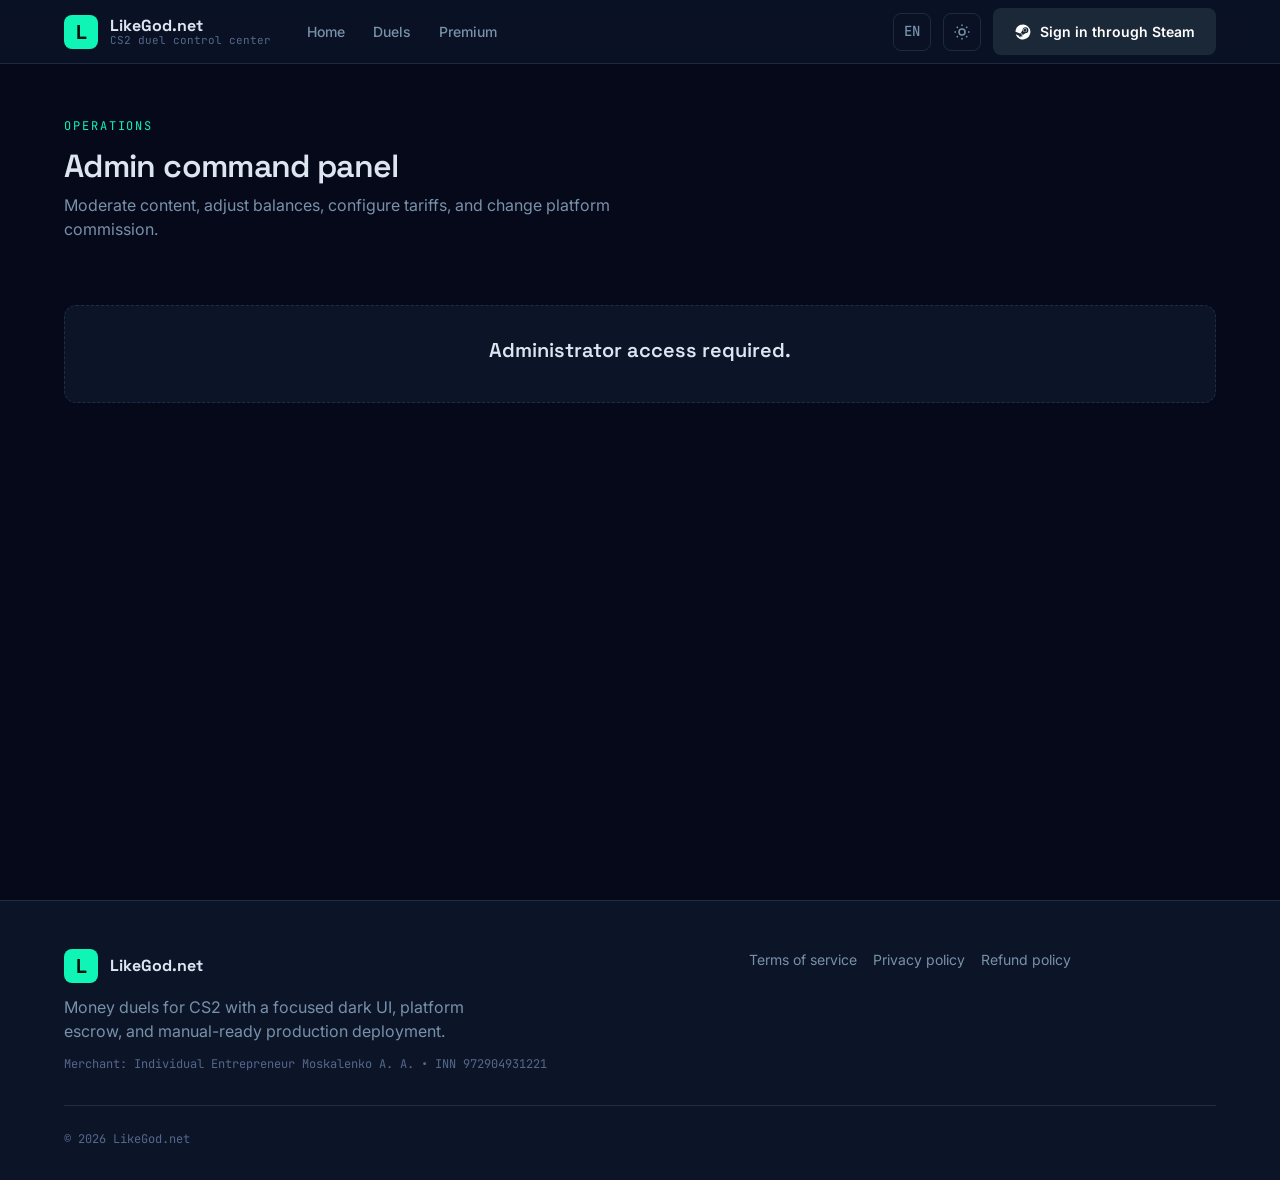
==== commit 22c1133b: "Complete 8-feature polish: maintenance mode, duel history, error pages, mobile header, effects, crea" ====
--- a/templates/admin.html
+++ b/templates/admin.html
@@ -115,6 +115,16 @@
               </div>
             </div>
           </div>
+
+          <!-- Maintenance mode -->
+          <div class="card-lg" style="grid-column: 1 / -1">
+            <span class="eyebrow" data-i18n="admin.maintenance.title">Maintenance mode</span>
+            <p style="margin-bottom:16px" data-i18n="admin.maintenance.subtitle">Block new duel creation and joining.</p>
+            <div class="form-actions" style="align-items:center;gap:16px">
+              <span id="adm-maintenance-status" class="method-meta"></span>
+              <button class="btn" id="adm-maintenance-btn" data-i18n="admin.maintenance.enable">Enable maintenance</button>
+            </div>
+          </div>
         </div>
       </div>
     </section>
--- a/static/css/style.css
+++ b/static/css/style.css
@@ -39,6 +39,7 @@
 html {
   -webkit-text-size-adjust: 100%;
   scroll-behavior: smooth;
+  overflow-x: hidden;
 }
 
 img,
@@ -224,6 +225,7 @@
   z-index: 1;
   min-height: calc(100vh - var(--header-h));
   padding-top: var(--header-h);
+  background: var(--bg);
 }
 
 .section {
@@ -261,6 +263,7 @@
   z-index: 100;
   display: flex;
   align-items: center;
+  background: rgba(12, 20, 40, 0.82); /* fallback for browsers without color-mix */
   background: color-mix(in srgb, var(--surface) 82%, transparent);
   backdrop-filter: blur(14px);
   -webkit-backdrop-filter: blur(14px);
@@ -388,7 +391,7 @@
 .lang-menu button.active { color: var(--accent); }
 .lang-menu .lang-code { min-width: 26px; color: inherit; }
 
-.avatar-link { display: inline-flex; }
+.avatar-link { display: inline-flex; flex-shrink: 0; }
 .avatar {
   width: 38px;
   height: 38px;
@@ -396,6 +399,7 @@
   border: 1px solid var(--border);
   object-fit: cover;
   background: var(--surface-2);
+  flex-shrink: 0;
 }
 .avatar-fallback {
   display: grid;
@@ -431,6 +435,7 @@
   background: var(--accent);
   color: var(--accent-ink);
 }
+.btn:hover { background: #35f7c1; } /* fallback: approx color-mix(#0ef5b5 84%, #fff) */
 .btn:hover { background: color-mix(in srgb, var(--accent) 84%, #fff); }
 
 .btn-secondary {
@@ -483,13 +488,13 @@
   background: currentColor;
 }
 .badge-waiting { color: var(--st-waiting); }
-.badge-ready { color: var(--st-ready); border-color: color-mix(in srgb, var(--st-ready) 40%, transparent); }
-.badge-playing { color: var(--st-playing); border-color: color-mix(in srgb, var(--st-playing) 40%, transparent); }
-.badge-processing { color: var(--st-processing); border-color: color-mix(in srgb, var(--st-processing) 40%, transparent); }
-.badge-disputed { color: var(--st-disputed); border-color: color-mix(in srgb, var(--st-disputed) 40%, transparent); }
-.badge-completed { color: var(--st-completed); border-color: color-mix(in srgb, var(--st-completed) 40%, transparent); }
-.badge-premium { color: var(--gold); border-color: color-mix(in srgb, var(--gold) 45%, transparent); background: var(--gold-soft); }
-.badge-gold { color: var(--gold); border-color: color-mix(in srgb, var(--gold) 45%, transparent); }
+.badge-ready { color: var(--st-ready); border-color: rgba(34, 197, 94, 0.4); border-color: color-mix(in srgb, var(--st-ready) 40%, transparent); }
+.badge-playing { color: var(--st-playing); border-color: rgba(14, 245, 181, 0.4); border-color: color-mix(in srgb, var(--st-playing) 40%, transparent); }
+.badge-processing { color: var(--st-processing); border-color: rgba(251, 191, 36, 0.4); border-color: color-mix(in srgb, var(--st-processing) 40%, transparent); }
+.badge-disputed { color: var(--st-disputed); border-color: rgba(244, 63, 94, 0.4); border-color: color-mix(in srgb, var(--st-disputed) 40%, transparent); }
+.badge-completed { color: var(--st-completed); border-color: rgba(148, 163, 184, 0.4); border-color: color-mix(in srgb, var(--st-completed) 40%, transparent); }
+.badge-premium { color: var(--gold); border-color: rgba(212, 146, 42, 0.45); border-color: color-mix(in srgb, var(--gold) 45%, transparent); background: var(--gold-soft); }
+.badge-gold { color: var(--gold); border-color: rgba(212, 146, 42, 0.45); border-color: color-mix(in srgb, var(--gold) 45%, transparent); }
 .badge-gold::before { display: none; }
 
 /* ---------- Cards ---------- */
@@ -593,6 +598,8 @@
 .duel-creator .avatar { width: 40px; height: 40px; }
 .duel-creator-name { font-weight: 600; font-size: var(--fs-sm); }
 .duel-creator-rank { font-size: var(--fs-xs); color: var(--text-faint); font-family: var(--font-mono); }
+.creator-profile-link { color: inherit; transition: color var(--t-fast); }
+.creator-profile-link:hover { color: var(--accent); }
 .duel-card-meta { display: flex; align-items: center; justify-content: space-between; }
 .duel-bank { font-family: var(--font-mono); font-size: var(--fs-xl); color: var(--gold); }
 .duel-bank small { font-size: var(--fs-xs); color: var(--text-faint); display: block; text-transform: uppercase; letter-spacing: 0.08em; }
@@ -665,6 +672,7 @@
   height: 40px;
   display: grid;
   place-items: center;
+  background: rgba(12, 20, 40, 0.80); /* fallback */
   background: color-mix(in srgb, var(--surface) 80%, transparent);
   border: 1px solid var(--border);
   border-radius: 50%;
@@ -752,6 +760,8 @@
   border: 1px solid var(--border);
   border-radius: var(--r-sm);
   cursor: pointer;
+  background: var(--surface-2);
+  color: var(--text);
   transition: border-color var(--t-fast);
 }
 .method-option:hover { border-color: var(--border-strong); }
@@ -968,6 +978,26 @@
 .switch input:checked + .switch-track { background: var(--accent-soft); border-color: var(--accent); }
 .switch input:checked + .switch-track::after { transform: translateX(20px); background: var(--accent); }
 
+/* ---------- Pagination ---------- */
+.mobile-visible { display: none; }
+
+.pagination-controls {
+  display: flex;
+  align-items: center;
+  justify-content: center;
+  gap: var(--sp-3);
+  margin-top: var(--sp-4);
+  flex-wrap: wrap;
+}
+
+.page-info {
+  font-family: var(--font-mono);
+  font-size: var(--fs-sm);
+  color: var(--text-dim);
+  min-width: 60px;
+  text-align: center;
+}
+
 /* ---------- Legal ---------- */
 .legal-body { max-width: 760px; }
 .legal-body h2 { font-size: var(--fs-lg); margin: var(--sp-6) 0 var(--sp-2); }
@@ -979,19 +1009,34 @@
   .hero-title { font-size: var(--fs-3xl); }
 }
 
+/* Tablet: stack two-column grid earlier */
+@media (max-width: 900px) {
+  .grid-2 { grid-template-columns: 1fr; }
+}
+
 @media (max-width: 768px) {
   :root { --fs-3xl: 34px; --fs-2xl: 26px; }
   .container { padding: 0 var(--sp-4); }
-  .header-inner { padding: 0 var(--sp-4); }
+  .header-inner { padding: 0 var(--sp-4); gap: var(--sp-3); }
+  .brand-text { min-width: 0; overflow: hidden; }
+  .brand-name { overflow: hidden; text-overflow: ellipsis; white-space: nowrap; }
   .brand-sub { display: none; }
 
   .main-nav,
   .header-actions .desktop-only { display: none; }
+  /* On mobile, push the header-actions group to the right and hide all
+     icon-buttons except the hamburger toggle. Avatar + hamburger stay visible. */
+  .header-actions {
+    margin-left: auto;
+    gap: var(--sp-2);
+  }
+  .header-actions .icon-btn:not(.hamburger) { display: none; }
   .hamburger {
     display: grid;
     place-items: center;
-    margin-left: auto;
   }
+
+  .mobile-visible { display: block; }
 
   .main-nav.open {
     display: flex;
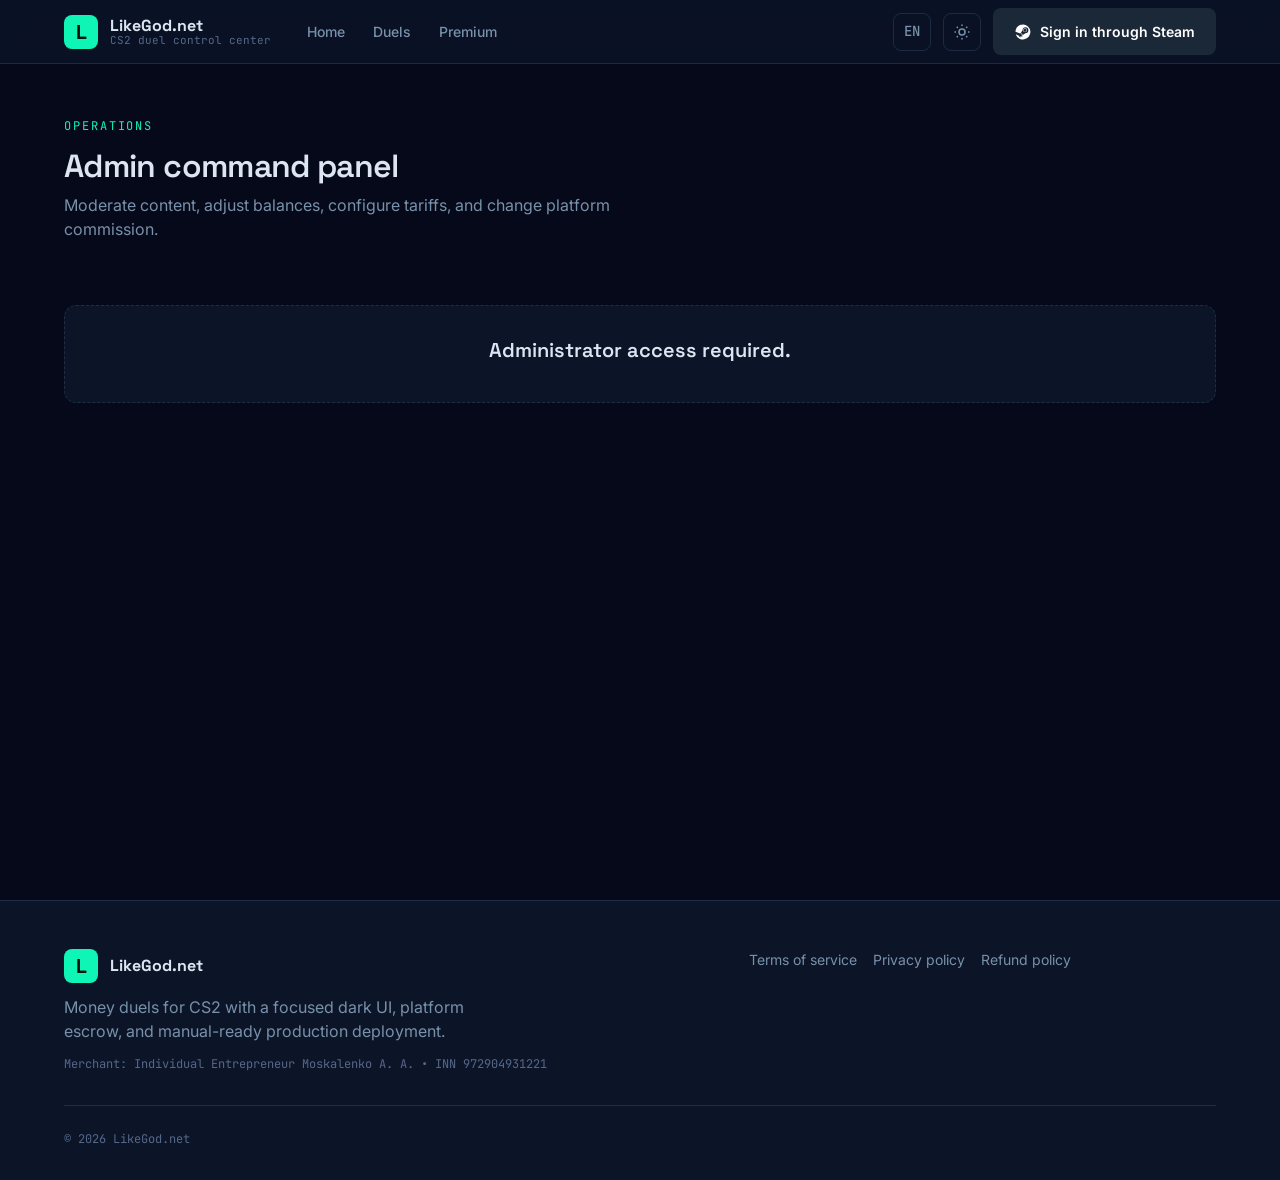
==== commit dbc6bf48: "Fix 6 bugs: CryptoBot host validation, news i18n, rain effects, duel history dup, private duel UX, s" ====
--- a/templates/admin.html
+++ b/templates/admin.html
@@ -50,9 +50,25 @@
             <span class="eyebrow" data-i18n="admin.news.title">Announcement composer</span>
             <p style="margin-bottom:16px" data-i18n="admin.news.subtitle">Create platform news cards.</p>
             <div class="stack-sm">
-              <div class="form-group">
-                <label class="form-label" data-i18n="admin.news.form.title">Title</label>
-                <input class="form-input" id="adm-news-title">
+              <div class="form-row">
+                <div class="form-group">
+                  <label class="form-label">Title — EN</label>
+                  <input class="form-input" id="adm-news-title-en" placeholder="English title (required)">
+                </div>
+                <div class="form-group">
+                  <label class="form-label">Title — RU</label>
+                  <input class="form-input" id="adm-news-title-ru" placeholder="Русский заголовок">
+                </div>
+              </div>
+              <div class="form-row">
+                <div class="form-group">
+                  <label class="form-label">Title — ES</label>
+                  <input class="form-input" id="adm-news-title-es" placeholder="Título en español">
+                </div>
+                <div class="form-group">
+                  <label class="form-label">Title — ZH</label>
+                  <input class="form-input" id="adm-news-title-zh" placeholder="中文标题">
+                </div>
               </div>
               <div class="form-group">
                 <label class="form-label" data-i18n="admin.news.form.image">Banner image URL</label>
@@ -110,6 +126,10 @@
                 <label class="form-label" data-i18n="admin.commission.label">Commission percent</label>
                 <input class="form-input" id="adm-commission" type="number" min="0" max="100" step="0.1" placeholder="10">
               </div>
+              <div class="form-group">
+                <label class="form-label" data-i18n="admin.commission.privateLabel">Private duel commission percent</label>
+                <input class="form-input" id="adm-private-commission" type="number" min="0" max="100" step="0.1" placeholder="10">
+              </div>
               <div class="form-actions">
                 <button class="btn" id="adm-commission-submit" data-i18n="admin.commission.submit">Save commission</button>
               </div>
--- a/static/css/style.css
+++ b/static/css/style.css
@@ -225,7 +225,6 @@
   z-index: 1;
   min-height: calc(100vh - var(--header-h));
   padding-top: var(--header-h);
-  background: var(--bg);
 }
 
 .section {
